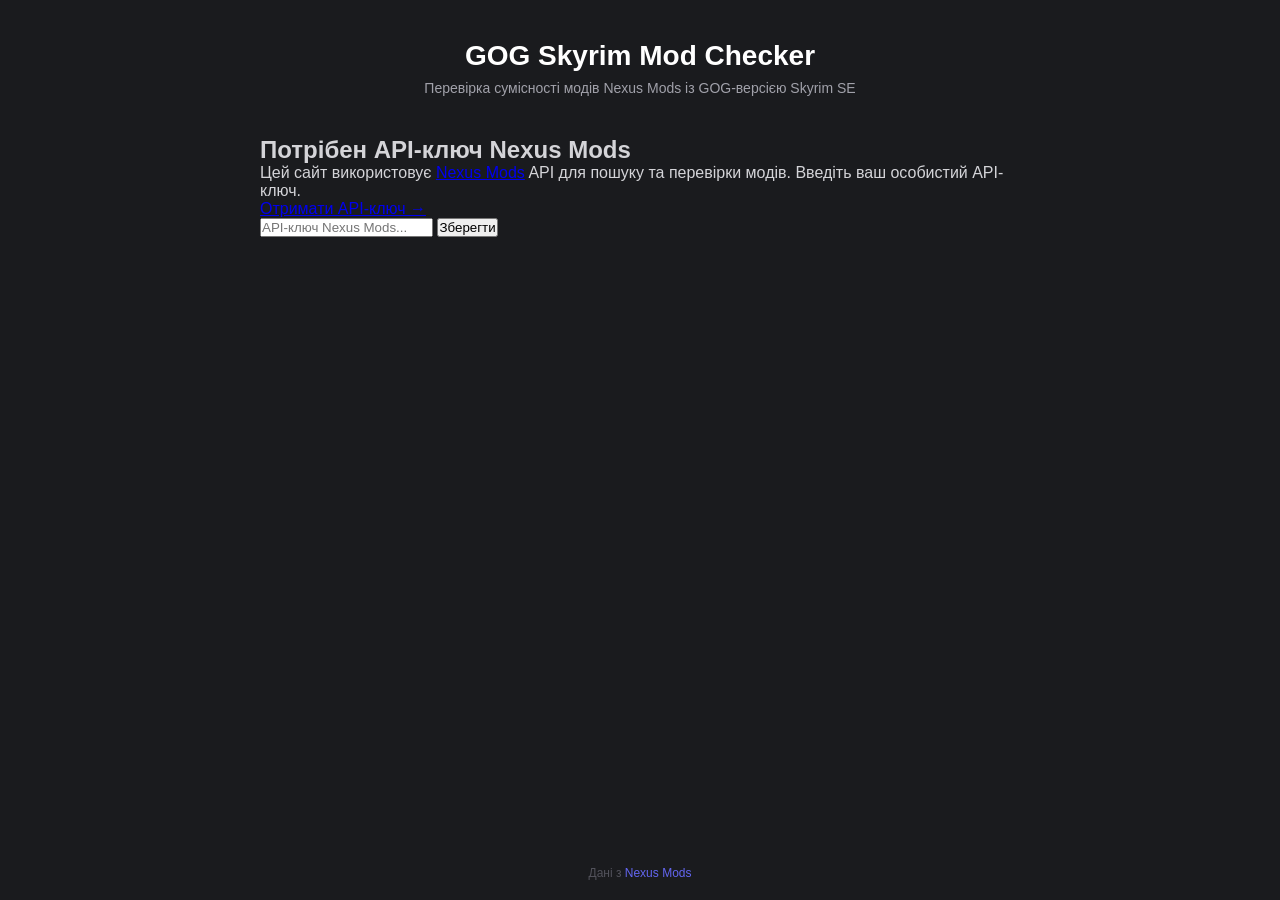
==== index.html @ 1665f6bc "Update index.html" ====
<!DOCTYPE html>
<html lang="uk">
<head>
  <meta charset="UTF-8">
  <meta name="viewport" content="width=device-width, initial-scale=1.0">
  <title>GOG Skyrim Mod Checker</title>
  <link rel="stylesheet" href="style.css">
</head>
<body>
  <div class="container">
    <header>
      <h1>GOG Skyrim Mod Checker</h1>
      <p>Перевірка сумісності модів Nexus Mods із GOG-версією Skyrim SE</p>
    </header>

    <div id="keyView">
      <div class="key-box">
        <h2>Потрібен API-ключ Nexus Mods</h2>
        <p>
          Цей сайт використовує
          <a href="https://www.nexusmods.com/skyrimspecialedition" target="_blank">Nexus Mods</a>
          API для пошуку та перевірки модів. Введіть ваш особистий API-ключ.
        </p>
        <a class="key-link" href="https://www.nexusmods.com/users/myaccount?tab=api" target="_blank">
          Отримати API-ключ →</a>
        <div class="key-input-row">
          <input type="text" id="keyInput" placeholder="API-ключ Nexus Mods...">
          <button id="keyBtn">Зберегти</button>
        </div>
        <div id="keyError" class="hidden"></div>
      </div>
    </div>

    <div id="appView" class="hidden">
      <div class="key-info">
        Ключ збережено ·
        <button id="changeKeyBtn">Змінити ключ</button>
      </div>
      <div class="search-box">
        <input type="text" id="searchInput" placeholder="Назва мода або Nexus ID..." autofocus>
        <button id="searchBtn">Перевірити</button>
      </div>
      <div id="results"></div>
      <div id="error" class="hidden"></div>
    </div>
  </div>

  <footer>
    <p>Дані з <a href="https://www.nexusmods.com/skyrimspecialedition" target="_blank">Nexus Mods</a></p>
  </footer>

  <script src="script.js"></script>
</body>
</html>
---- style.css ----
* {
  margin: 0;
  padding: 0;
  box-sizing: border-box;
}

body {
  font-family: -apple-system, BlinkMacSystemFont, 'Segoe UI', Roboto, Oxygen, sans-serif;
  background: #1a1b1e;
  color: #d4d4d8;
  min-height: 100vh;
  display: flex;
  flex-direction: column;
}

.container {
  max-width: 800px;
  margin: 0 auto;
  padding: 40px 20px;
  flex: 1;
}

header {
  text-align: center;
  margin-bottom: 40px;
}

header h1 {
  font-size: 28px;
  font-weight: 700;
  color: #ffffff;
  margin-bottom: 8px;
}

header p {
  color: #a1a1aa;
  font-size: 14px;
}

.search-box {
  display: flex;
  gap: 10px;
  margin-bottom: 32px;
}

.search-box input {
  flex: 1;
  padding: 12px 16px;
  border: 1px solid #3f3f46;
  border-radius: 8px;
  background: #27272a;
  color: #e4e4e7;
  font-size: 16px;
  outline: none;
  transition: border-color 0.2s;
}

.search-box input:focus {
  border-color: #6366f1;
}

.search-box input::placeholder {
  color: #71717a;
}

.search-box button {
  padding: 12px 24px;
  border: none;
  border-radius: 8px;
  background: #6366f1;
  color: #ffffff;
  font-size: 16px;
  font-weight: 600;
  cursor: pointer;
  transition: background 0.2s;
  white-space: nowrap;
}

.search-box button:hover {
  background: #4f46e5;
}

.search-box button:disabled {
  background: #52525b;
  cursor: not-allowed;
}

.mod-card {
  background: #27272a;
  border: 1px solid #3f3f46;
  border-radius: 10px;
  padding: 16px 20px;
  margin-bottom: 12px;
  display: flex;
  align-items: flex-start;
  gap: 16px;
  transition: border-color 0.2s;
}

.mod-card:hover {
  border-color: #52525b;
}

.badge {
  flex-shrink: 0;
  width: 48px;
  height: 48px;
  border-radius: 8px;
  display: flex;
  align-items: center;
  justify-content: center;
  font-size: 20px;
  font-weight: 700;
  color: #fff;
}

.mod-info {
  flex: 1;
  min-width: 0;
}

.mod-name {
  font-size: 16px;
  font-weight: 600;
  color: #ffffff;
  margin-bottom: 4px;
}

.mod-name a {
  color: inherit;
  text-decoration: none;
}

.mod-name a:hover {
  color: #6366f1;
}

.mod-meta {
  font-size: 13px;
  color: #a1a1aa;
  margin-bottom: 6px;
}

.mod-summary {
  font-size: 13px;
  color: #71717a;
  line-height: 1.4;
  display: -webkit-box;
  -webkit-line-clamp: 2;
  -webkit-box-orient: vertical;
  overflow: hidden;
}

.compat-reason {
  font-size: 12px;
  margin-top: 6px;
  padding: 4px 8px;
  border-radius: 4px;
  display: inline-block;
}

.compat-reason.yes {
  background: rgba(40, 167, 69, 0.15);
  color: #4ade80;
}

.compat-reason.maybe {
  background: rgba(255, 193, 7, 0.15);
  color: #facc15;
}

.compat-reason.no {
  background: rgba(220, 53, 69, 0.15);
  color: #f87171;
}

.compat-reason.unknown {
  background: rgba(108, 117, 125, 0.15);
  color: #9ca3af;
}

.spinner {
  text-align: center;
  padding: 40px;
  color: #a1a1aa;
}

.spinner::after {
  content: '';
  display: inline-block;
  width: 24px;
  height: 24px;
  border: 3px solid #3f3f46;
  border-top-color: #6366f1;
  border-radius: 50%;
  animation: spin 0.8s linear infinite;
}

@keyframes spin {
  to { transform: rotate(360deg); }
}

.hidden {
  display: none !important;
}

#error {
  background: rgba(220, 53, 69, 0.1);
  border: 1px solid rgba(220, 53, 69, 0.3);
  border-radius: 8px;
  padding: 12px 16px;
  color: #f87171;
  margin-top: 12px;
}

.empty-state {
  text-align: center;
  padding: 60px 20px;
  color: #71717a;
}

.empty-state h2 {
  font-size: 20px;
  margin-bottom: 8px;
  color: #a1a1aa;
}

footer {
  text-align: center;
  padding: 20px;
  color: #52525b;
  font-size: 12px;
}

footer a {
  color: #6366f1;
  text-decoration: none;
}
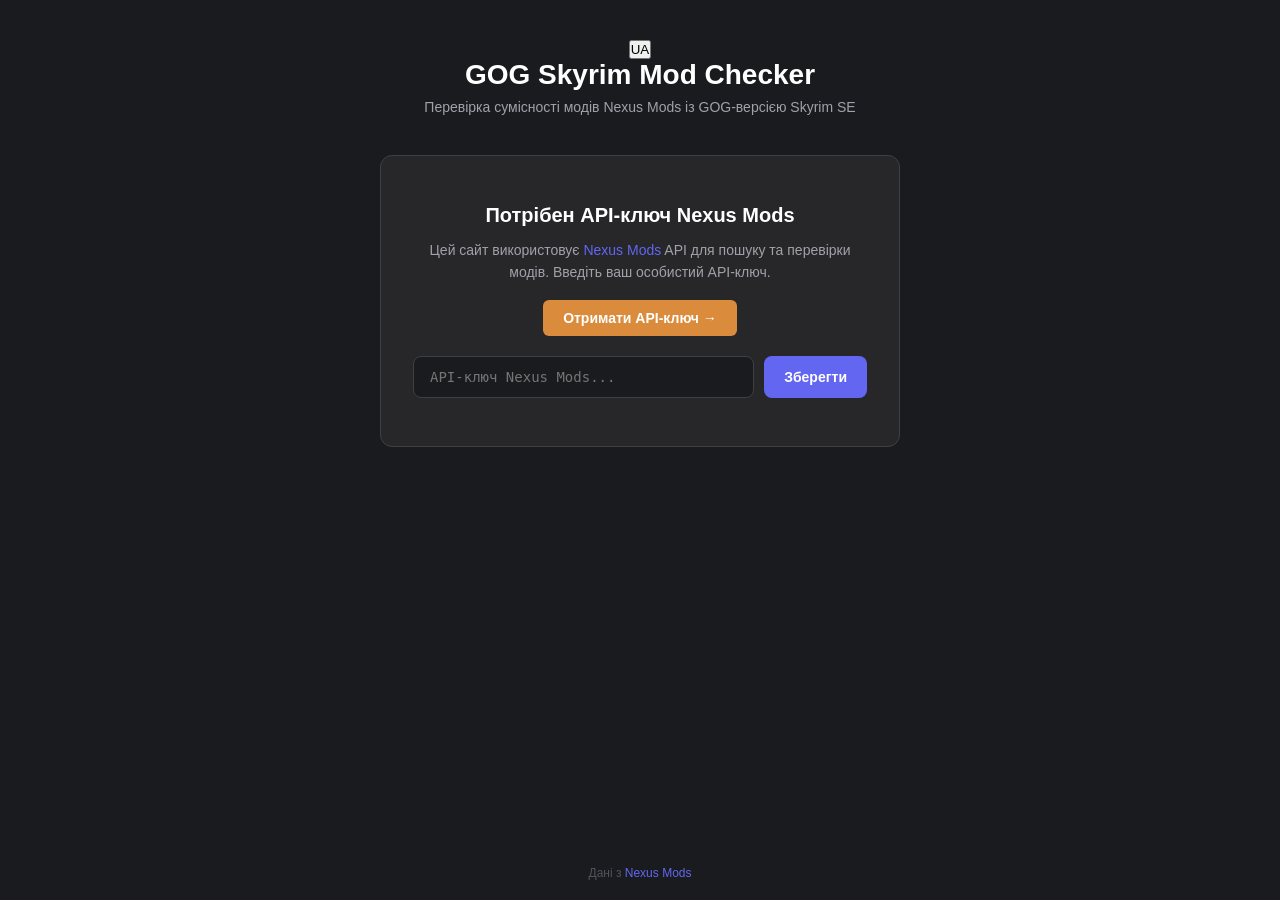
==== commit d47ad9b2: "Update index.html" ====
--- a/index.html
+++ b/index.html
@@ -4,13 +4,23 @@
   <meta charset="UTF-8">
   <meta name="viewport" content="width=device-width, initial-scale=1.0">
   <title>GOG Skyrim Mod Checker</title>
+  <link rel="preconnect" href="https://fonts.googleapis.com">
+  <link rel="preconnect" href="https://fonts.gstatic.com" crossorigin>
+  <link href="https://fonts.googleapis.com/css2?family=Cinzel+Decorative:wght@400;700&family=Cinzel:wght@400;600;700&display=swap" rel="stylesheet">
   <link rel="stylesheet" href="style.css">
 </head>
 <body>
   <div class="container">
     <header>
-      <h1>GOG Skyrim Mod Checker</h1>
-      <p>Перевірка сумісності модів Nexus Mods із GOG-версією Skyrim SE</p>
+      <div class="lang-switch">
+        <button id="langBtn" title="Switch language">UA</button>
+      </div>
+      <div class="logo-area">
+        <div class="divider-ornate left"></div>
+        <h1>GOG Skyrim Mod Checker</h1>
+        <div class="divider-ornate right"></div>
+      </div>
+      <p class="subtitle">Перевірка сумісності модів Nexus Mods із GOG-версією Skyrim SE</p>
     </header>
 
     <div id="keyView">
@@ -46,6 +56,7 @@
   </div>
 
   <footer>
+    <div class="footer-divider"></div>
     <p>Дані з <a href="https://www.nexusmods.com/skyrimspecialedition" target="_blank">Nexus Mods</a></p>
   </footer>
 
--- a/style.css
+++ b/style.css
@@ -35,6 +35,118 @@
 header p {
   color: #a1a1aa;
   font-size: 14px;
+}
+
+.key-box {
+  text-align: center;
+  padding: 48px 32px;
+  background: #27272a;
+  border: 1px solid #3f3f46;
+  border-radius: 12px;
+  max-width: 520px;
+  margin: 0 auto;
+}
+
+.key-box h2 {
+  font-size: 20px;
+  color: #ffffff;
+  margin-bottom: 12px;
+}
+
+.key-box p {
+  font-size: 14px;
+  color: #a1a1aa;
+  line-height: 1.6;
+  margin-bottom: 16px;
+}
+
+.key-box a {
+  color: #6366f1;
+  text-decoration: none;
+}
+
+.key-link {
+  display: inline-block;
+  margin-bottom: 20px;
+  padding: 10px 20px;
+  border-radius: 6px;
+  background: #da8c3c;
+  color: #ffffff !important;
+  font-size: 14px;
+  font-weight: 600;
+  text-decoration: none;
+  transition: background 0.2s;
+}
+
+.key-link:hover {
+  background: #c47a2e;
+}
+
+.key-input-row {
+  display: flex;
+  gap: 10px;
+}
+
+.key-input-row input {
+  flex: 1;
+  padding: 12px 16px;
+  border: 1px solid #3f3f46;
+  border-radius: 8px;
+  background: #1a1b1e;
+  color: #e4e4e7;
+  font-size: 14px;
+  font-family: monospace;
+  outline: none;
+}
+
+.key-input-row input:focus {
+  border-color: #6366f1;
+}
+
+.key-input-row button {
+  padding: 12px 20px;
+  border: none;
+  border-radius: 8px;
+  background: #6366f1;
+  color: #ffffff;
+  font-size: 14px;
+  font-weight: 600;
+  cursor: pointer;
+  white-space: nowrap;
+}
+
+.key-input-row button:hover {
+  background: #4f46e5;
+}
+
+#keyError {
+  margin-top: 12px;
+  padding: 10px 14px;
+  border-radius: 6px;
+  background: rgba(220, 53, 69, 0.1);
+  border: 1px solid rgba(220, 53, 69, 0.3);
+  color: #f87171;
+  font-size: 13px;
+}
+
+.key-info {
+  text-align: center;
+  font-size: 13px;
+  color: #71717a;
+  margin-bottom: 24px;
+}
+
+.key-info button {
+  background: none;
+  border: none;
+  color: #6366f1;
+  cursor: pointer;
+  font-size: 13px;
+  text-decoration: underline;
+}
+
+.key-info button:hover {
+  color: #818cf8;
 }
 
 .search-box {
@@ -177,6 +289,36 @@
 .compat-reason.unknown {
   background: rgba(108, 117, 125, 0.15);
   color: #9ca3af;
+}
+
+.mod-tags {
+  display: flex;
+  flex-wrap: wrap;
+  gap: 4px;
+  margin-top: 8px;
+}
+
+.tag {
+  font-size: 11px;
+  padding: 2px 8px;
+  border-radius: 4px;
+  background: #3f3f46;
+  color: #a1a1aa;
+  white-space: nowrap;
+}
+
+.mod-notes {
+  margin-top: 6px;
+}
+
+.note {
+  font-size: 12px;
+  color: #a1a1aa;
+  line-height: 1.5;
+}
+
+.note:first-letter {
+  text-transform: uppercase;
 }
 
 .spinner {
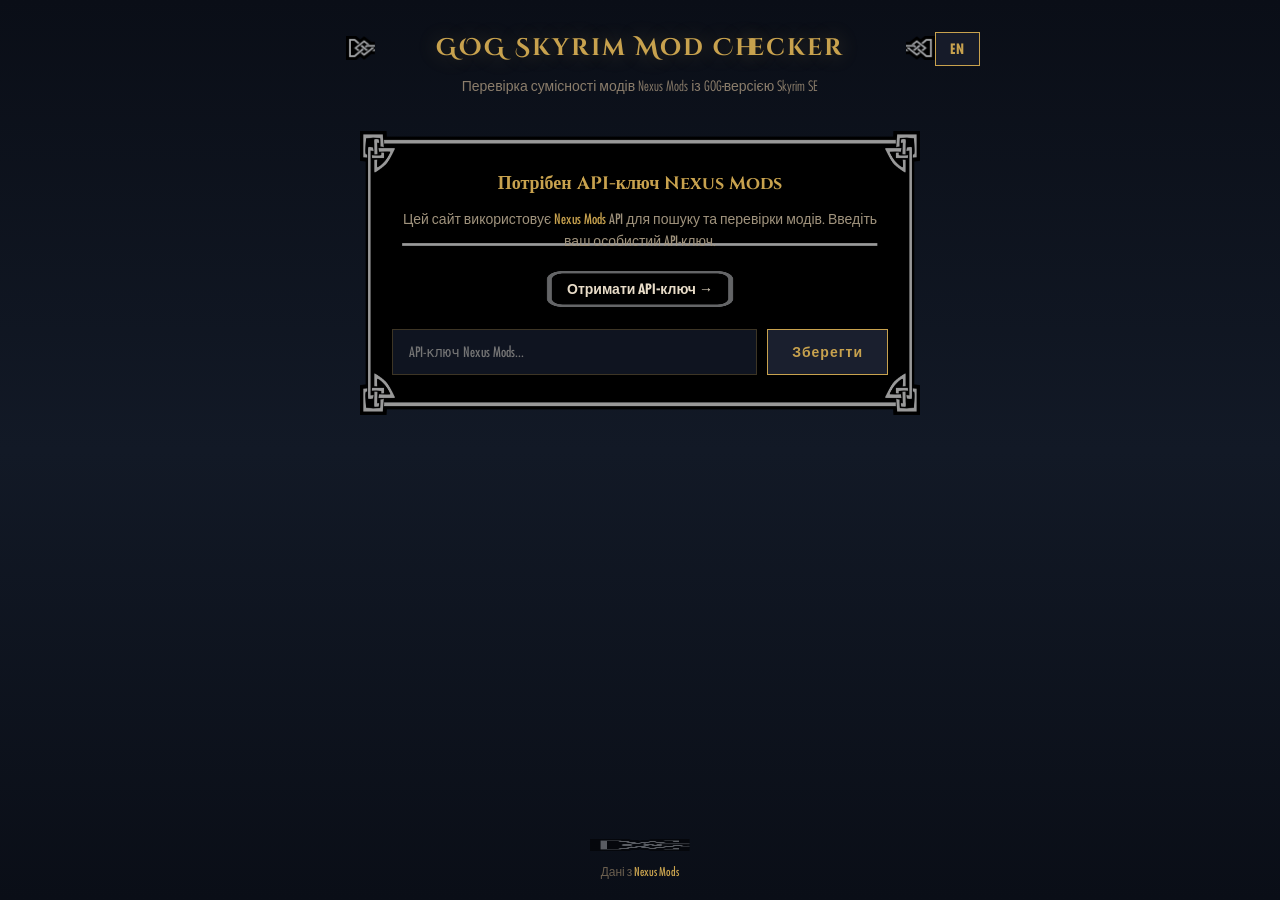
==== commit 561fb13b: "Update index.html" ====
--- a/index.html
+++ b/index.html
@@ -6,7 +6,7 @@
   <title>GOG Skyrim Mod Checker</title>
   <link rel="preconnect" href="https://fonts.googleapis.com">
   <link rel="preconnect" href="https://fonts.gstatic.com" crossorigin>
-  <link href="https://fonts.googleapis.com/css2?family=Cinzel+Decorative:wght@400;700&family=Cinzel:wght@400;600;700&display=swap" rel="stylesheet">
+  <link href="https://fonts.googleapis.com/css2?family=Cinzel+Decorative:wght@400;700&family=Cinzel:wght@400;600;700&family=Inter:wght@300;400;600;700&display=swap" rel="stylesheet">
   <link rel="stylesheet" href="style.css">
 </head>
 <body>
@@ -17,21 +17,21 @@
       </div>
       <div class="logo-area">
         <div class="divider-ornate left"></div>
-        <h1>GOG Skyrim Mod Checker</h1>
+        <h1 id="mainTitle">GOG Skyrim Mod Checker</h1>
         <div class="divider-ornate right"></div>
       </div>
-      <p class="subtitle">Перевірка сумісності модів Nexus Mods із GOG-версією Skyrim SE</p>
+      <p class="subtitle" id="mainSubtitle">Перевірка сумісності модів Nexus Mods із GOG-версією Skyrim SE</p>
     </header>
 
     <div id="keyView">
       <div class="key-box">
-        <h2>Потрібен API-ключ Nexus Mods</h2>
-        <p>
+        <h2 id="keyTitle">Потрібен API-ключ Nexus Mods</h2>
+        <p id="keyDesc">
           Цей сайт використовує
           <a href="https://www.nexusmods.com/skyrimspecialedition" target="_blank">Nexus Mods</a>
           API для пошуку та перевірки модів. Введіть ваш особистий API-ключ.
         </p>
-        <a class="key-link" href="https://www.nexusmods.com/users/myaccount?tab=api" target="_blank">
+        <a id="keyLink" class="key-link" href="https://www.nexusmods.com/users/myaccount?tab=api" target="_blank">
           Отримати API-ключ →</a>
         <div class="key-input-row">
           <input type="text" id="keyInput" placeholder="API-ключ Nexus Mods...">
@@ -57,7 +57,7 @@
 
   <footer>
     <div class="footer-divider"></div>
-    <p>Дані з <a href="https://www.nexusmods.com/skyrimspecialedition" target="_blank">Nexus Mods</a></p>
+    <p id="footerText">Дані з <a href="https://www.nexusmods.com/skyrimspecialedition" target="_blank">Nexus Mods</a></p>
   </footer>
 
   <script src="script.js"></script>
--- a/style.css
+++ b/style.css
@@ -1,3 +1,24 @@
+@font-face {
+  font-family: 'Futura Condensed';
+  src: url('assets/fonts/futura-condensed-light.ttf') format('truetype');
+  font-weight: 300;
+  font-style: normal;
+}
+
+@font-face {
+  font-family: 'Futura Condensed';
+  src: url('assets/fonts/futura-condensed-medium.ttf') format('truetype');
+  font-weight: 400;
+  font-style: normal;
+}
+
+@font-face {
+  font-family: 'Futura Condensed';
+  src: url('assets/fonts/futura-condensed-bold.ttf') format('truetype');
+  font-weight: 700;
+  font-style: normal;
+}
+
 * {
   margin: 0;
   padding: 0;
@@ -5,81 +26,141 @@
 }
 
 body {
-  font-family: -apple-system, BlinkMacSystemFont, 'Segoe UI', Roboto, Oxygen, sans-serif;
-  background: #1a1b1e;
-  color: #d4d4d8;
+  font-family: 'Futura Condensed', 'Segoe UI', sans-serif;
+  background: linear-gradient(180deg, #0a0e17 0%, #121926 50%, #0a0e17 100%);
+  background-attachment: fixed;
+  color: #e8dcc8;
   min-height: 100vh;
   display: flex;
   flex-direction: column;
 }
 
 .container {
-  max-width: 800px;
+  max-width: 860px;
   margin: 0 auto;
-  padding: 40px 20px;
+  padding: 32px 20px;
   flex: 1;
 }
 
+/* Header */
 header {
   text-align: center;
-  margin-bottom: 40px;
+  margin-bottom: 36px;
+  position: relative;
+}
+
+.lang-switch {
+  position: absolute;
+  top: 0;
+  right: 0;
+  z-index: 10;
+}
+
+.lang-switch button {
+  background: rgba(26, 31, 46, 0.8);
+  border: 1px solid #c8a24e;
+  color: #c8a24e;
+  font-family: 'Futura Condensed', sans-serif;
+  font-size: 14px;
+  font-weight: 700;
+  padding: 6px 14px;
+  cursor: pointer;
+  transition: all 0.2s;
+  letter-spacing: 1px;
+}
+
+.lang-switch button:hover {
+  background: #c8a24e;
+  color: #0a0e17;
+}
+
+.logo-area {
+  display: flex;
+  align-items: center;
+  justify-content: center;
+  gap: 16px;
+  margin-bottom: 12px;
+}
+
+.divider-ornate {
+  width: 120px;
+  height: 24px;
+  background-size: contain;
+  background-repeat: no-repeat;
+  background-position: center;
+}
+
+.divider-ornate.left {
+  background-image: url('assets/bars/divider-ornate-l.png');
+}
+
+.divider-ornate.right {
+  background-image: url('assets/bars/divider-ornate-r.png');
 }
 
 header h1 {
-  font-size: 28px;
-  font-weight: 700;
-  color: #ffffff;
-  margin-bottom: 8px;
-}
-
-header p {
-  color: #a1a1aa;
+  font-family: 'Cinzel Decorative', 'Cinzel', serif;
+  font-size: 24px;
+  font-weight: 700;
+  color: #c8a24e;
+  text-shadow: 0 0 20px rgba(200, 162, 78, 0.3);
+  letter-spacing: 2px;
+}
+
+.subtitle {
+  color: #8b7d6b;
   font-size: 14px;
-}
-
+  font-weight: 300;
+}
+
+/* Key Form */
 .key-box {
   text-align: center;
-  padding: 48px 32px;
-  background: #27272a;
-  border: 1px solid #3f3f46;
-  border-radius: 12px;
-  max-width: 520px;
+  padding: 40px 32px;
+  background: url('assets/boxes/info-card-wide.png') no-repeat center;
+  background-size: 100% 100%;
+  border: none;
+  max-width: 560px;
   margin: 0 auto;
 }
 
 .key-box h2 {
-  font-size: 20px;
-  color: #ffffff;
+  font-family: 'Cinzel', serif;
+  font-size: 18px;
+  color: #c8a24e;
   margin-bottom: 12px;
 }
 
 .key-box p {
   font-size: 14px;
-  color: #a1a1aa;
+  color: #a0937d;
   line-height: 1.6;
   margin-bottom: 16px;
 }
 
 .key-box a {
-  color: #6366f1;
+  color: #c8a24e;
   text-decoration: none;
 }
 
 .key-link {
   display: inline-block;
   margin-bottom: 20px;
-  padding: 10px 20px;
-  border-radius: 6px;
-  background: #da8c3c;
-  color: #ffffff !important;
+  padding: 10px 24px;
+  background: url('assets/buttons/btn-wide.png') no-repeat center;
+  background-size: 100% 100%;
+  border: none;
+  color: #e8dcc8 !important;
+  font-family: 'Futura Condensed', sans-serif;
   font-size: 14px;
-  font-weight: 600;
+  font-weight: 700;
   text-decoration: none;
-  transition: background 0.2s;
+  transition: all 0.2s;
+  text-shadow: 0 1px 2px rgba(0,0,0,0.5);
 }
 
 .key-link:hover {
-  background: #c47a2e;
+  filter: brightness(1.2);
 }
 
 .key-input-row {
@@ -90,172 +171,209 @@
 .key-input-row input {
   flex: 1;
   padding: 12px 16px;
-  border: 1px solid #3f3f46;
-  border-radius: 8px;
-  background: #1a1b1e;
-  color: #e4e4e7;
+  border: 1px solid #3d3525;
+  background: #0f1420;
+  color: #e8dcc8;
+  font-family: 'Futura Condensed', monospace;
   font-size: 14px;
-  font-family: monospace;
   outline: none;
+  transition: border-color 0.2s;
 }
 
 .key-input-row input:focus {
-  border-color: #6366f1;
+  border-color: #c8a24e;
 }
 
 .key-input-row button {
-  padding: 12px 20px;
-  border: none;
-  border-radius: 8px;
-  background: #6366f1;
-  color: #ffffff;
+  padding: 12px 24px;
+  border: 1px solid #c8a24e;
+  background: #1a1f2e;
+  color: #c8a24e;
+  font-family: 'Futura Condensed', sans-serif;
   font-size: 14px;
-  font-weight: 600;
+  font-weight: 700;
   cursor: pointer;
+  transition: all 0.2s;
   white-space: nowrap;
+  letter-spacing: 1px;
 }
 
 .key-input-row button:hover {
-  background: #4f46e5;
+  background: #c8a24e;
+  color: #0a0e17;
 }
 
 #keyError {
   margin-top: 12px;
   padding: 10px 14px;
-  border-radius: 6px;
   background: rgba(220, 53, 69, 0.1);
   border: 1px solid rgba(220, 53, 69, 0.3);
-  color: #f87171;
+  color: #e74c3c;
   font-size: 13px;
 }
 
+/* App View */
 .key-info {
   text-align: center;
   font-size: 13px;
-  color: #71717a;
-  margin-bottom: 24px;
+  color: #8b7d6b;
+  margin-bottom: 20px;
 }
 
 .key-info button {
   background: none;
   border: none;
-  color: #6366f1;
+  color: #c8a24e;
   cursor: pointer;
   font-size: 13px;
   text-decoration: underline;
+  font-family: 'Futura Condensed', sans-serif;
 }
 
 .key-info button:hover {
-  color: #818cf8;
+  color: #daa520;
 }
 
 .search-box {
   display: flex;
   gap: 10px;
-  margin-bottom: 32px;
+  margin-bottom: 28px;
 }
 
 .search-box input {
   flex: 1;
   padding: 12px 16px;
-  border: 1px solid #3f3f46;
-  border-radius: 8px;
-  background: #27272a;
-  color: #e4e4e7;
+  border: 1px solid #3d3525;
+  background: #0f1420;
+  color: #e8dcc8;
+  font-family: 'Futura Condensed', sans-serif;
   font-size: 16px;
   outline: none;
   transition: border-color 0.2s;
 }
 
 .search-box input:focus {
-  border-color: #6366f1;
+  border-color: #c8a24e;
 }
 
 .search-box input::placeholder {
-  color: #71717a;
+  color: #6b5f4f;
 }
 
 .search-box button {
-  padding: 12px 24px;
+  padding: 12px 28px;
+  border: 1px solid #c8a24e;
+  background: #1a1f2e;
+  color: #c8a24e;
+  font-family: 'Futura Condensed', sans-serif;
+  font-size: 16px;
+  font-weight: 700;
+  cursor: pointer;
+  transition: all 0.2s;
+  white-space: nowrap;
+  letter-spacing: 1px;
+}
+
+.search-box button:hover {
+  background: #c8a24e;
+  color: #0a0e17;
+}
+
+.search-box button:disabled {
+  background: #2a2318;
+  border-color: #3d3525;
+  color: #6b5f4f;
+  cursor: not-allowed;
+}
+
+/* Mod Cards */
+.mod-card {
+  background: url('assets/boxes/card-large.png') no-repeat center;
+  background-size: 100% 100%;
   border: none;
-  border-radius: 8px;
-  background: #6366f1;
-  color: #ffffff;
-  font-size: 16px;
-  font-weight: 600;
-  cursor: pointer;
-  transition: background 0.2s;
-  white-space: nowrap;
-}
-
-.search-box button:hover {
-  background: #4f46e5;
-}
-
-.search-box button:disabled {
-  background: #52525b;
-  cursor: not-allowed;
-}
-
-.mod-card {
-  background: #27272a;
-  border: 1px solid #3f3f46;
-  border-radius: 10px;
   padding: 16px 20px;
   margin-bottom: 12px;
   display: flex;
-  align-items: flex-start;
   gap: 16px;
-  transition: border-color 0.2s;
+  transition: all 0.2s;
 }
 
 .mod-card:hover {
-  border-color: #52525b;
-}
-
-.badge {
+  filter: brightness(1.1);
+}
+
+.mod-card.card-yes {
+  border-left: 3px solid #2ecc71;
+}
+
+.mod-card.card-maybe {
+  border-left: 3px solid #f39c12;
+}
+
+.mod-card.card-no {
+  border-left: 3px solid #e74c3c;
+}
+
+.mod-card.card-unknown {
+  border-left: 3px solid #7f8c8d;
+}
+
+.card-left {
   flex-shrink: 0;
+}
+
+.mod-thumb {
   width: 48px;
   height: 48px;
-  border-radius: 8px;
+  border-radius: 4px;
+  border: 1px solid #c8a24e;
+  object-fit: cover;
+}
+
+.mod-thumb-fallback {
+  width: 48px;
+  height: 48px;
+  border-radius: 4px;
+  border: 1px solid #c8a24e;
+  background: #1a1f2e;
   display: flex;
   align-items: center;
   justify-content: center;
   font-size: 20px;
-  font-weight: 700;
-  color: #fff;
-}
-
-.mod-info {
+  color: #c8a24e;
+}
+
+.card-right {
   flex: 1;
   min-width: 0;
 }
 
 .mod-name {
   font-size: 16px;
-  font-weight: 600;
-  color: #ffffff;
+  font-weight: 700;
+  color: #e8dcc8;
   margin-bottom: 4px;
 }
 
 .mod-name a {
   color: inherit;
   text-decoration: none;
+  transition: color 0.2s;
 }
 
 .mod-name a:hover {
-  color: #6366f1;
+  color: #c8a24e;
 }
 
 .mod-meta {
   font-size: 13px;
-  color: #a1a1aa;
+  color: #8b7d6b;
   margin-bottom: 6px;
 }
 
 .mod-summary {
   font-size: 13px;
-  color: #71717a;
+  color: #6b5f4f;
   line-height: 1.4;
   display: -webkit-box;
   -webkit-line-clamp: 2;
@@ -266,29 +384,30 @@
 .compat-reason {
   font-size: 12px;
   margin-top: 6px;
-  padding: 4px 8px;
-  border-radius: 4px;
+  padding: 4px 10px;
   display: inline-block;
+  font-weight: 700;
+  letter-spacing: 0.5px;
 }
 
 .compat-reason.yes {
-  background: rgba(40, 167, 69, 0.15);
-  color: #4ade80;
+  background: rgba(46, 204, 113, 0.15);
+  color: #2ecc71;
 }
 
 .compat-reason.maybe {
-  background: rgba(255, 193, 7, 0.15);
-  color: #facc15;
+  background: rgba(243, 156, 18, 0.15);
+  color: #f39c12;
 }
 
 .compat-reason.no {
-  background: rgba(220, 53, 69, 0.15);
-  color: #f87171;
+  background: rgba(231, 76, 60, 0.15);
+  color: #e74c3c;
 }
 
 .compat-reason.unknown {
-  background: rgba(108, 117, 125, 0.15);
-  color: #9ca3af;
+  background: rgba(127, 140, 141, 0.15);
+  color: #95a5a6;
 }
 
 .mod-tags {
@@ -301,9 +420,9 @@
 .tag {
   font-size: 11px;
   padding: 2px 8px;
-  border-radius: 4px;
-  background: #3f3f46;
-  color: #a1a1aa;
+  background: #2a2318;
+  border: 1px solid #3d3525;
+  color: #a0937d;
   white-space: nowrap;
 }
 
@@ -313,7 +432,7 @@
 
 .note {
   font-size: 12px;
-  color: #a1a1aa;
+  color: #8b7d6b;
   line-height: 1.5;
 }
 
@@ -321,60 +440,92 @@
   text-transform: uppercase;
 }
 
+/* Spinner */
 .spinner {
   text-align: center;
   padding: 40px;
-  color: #a1a1aa;
+  color: #8b7d6b;
 }
 
 .spinner::after {
   content: '';
   display: inline-block;
-  width: 24px;
-  height: 24px;
-  border: 3px solid #3f3f46;
-  border-top-color: #6366f1;
-  border-radius: 50%;
-  animation: spin 0.8s linear infinite;
-}
-
-@keyframes spin {
-  to { transform: rotate(360deg); }
-}
-
-.hidden {
-  display: none !important;
-}
-
-#error {
-  background: rgba(220, 53, 69, 0.1);
-  border: 1px solid rgba(220, 53, 69, 0.3);
-  border-radius: 8px;
-  padding: 12px 16px;
-  color: #f87171;
-  margin-top: 12px;
-}
-
+  width: 32px;
+  height: 32px;
+  background: url('assets/loading/loading.gif') no-repeat center;
+  background-size: contain;
+}
+
+/* Empty State */
 .empty-state {
   text-align: center;
   padding: 60px 20px;
-  color: #71717a;
+  color: #6b5f4f;
 }
 
 .empty-state h2 {
+  font-family: 'Cinzel', serif;
   font-size: 20px;
   margin-bottom: 8px;
-  color: #a1a1aa;
-}
-
+  color: #8b7d6b;
+}
+
+/* Error */
+.hidden {
+  display: none !important;
+}
+
+#error {
+  background: rgba(231, 76, 60, 0.1);
+  border: 1px solid rgba(231, 76, 60, 0.3);
+  padding: 12px 16px;
+  color: #e74c3c;
+  margin-top: 12px;
+}
+
+/* Footer */
 footer {
   text-align: center;
   padding: 20px;
-  color: #52525b;
+  color: #6b5f4f;
   font-size: 12px;
 }
 
+.footer-divider {
+  width: 200px;
+  height: 12px;
+  margin: 0 auto 12px;
+  background: url('assets/bars/divider-ornate-l.png') no-repeat center,
+              url('assets/bars/divider-ornate-r.png') no-repeat center;
+  background-size: 50% 100%;
+  opacity: 0.5;
+}
+
 footer a {
-  color: #6366f1;
+  color: #c8a24e;
   text-decoration: none;
 }
+
+footer a:hover {
+  color: #daa520;
+}
+
+/* Scrollbar */
+::-webkit-scrollbar {
+  width: 8px;
+}
+
+::-webkit-scrollbar-track {
+  background: #0a0e17;
+}
+
+::-webkit-scrollbar-thumb {
+  background: url('assets/bars/scroll-thumb.png') no-repeat center;
+  background-size: cover;
+  border-radius: 4px;
+  min-height: 40px;
+}
+
+::-webkit-scrollbar-thumb:hover {
+  background-color: #c8a24e;
+}
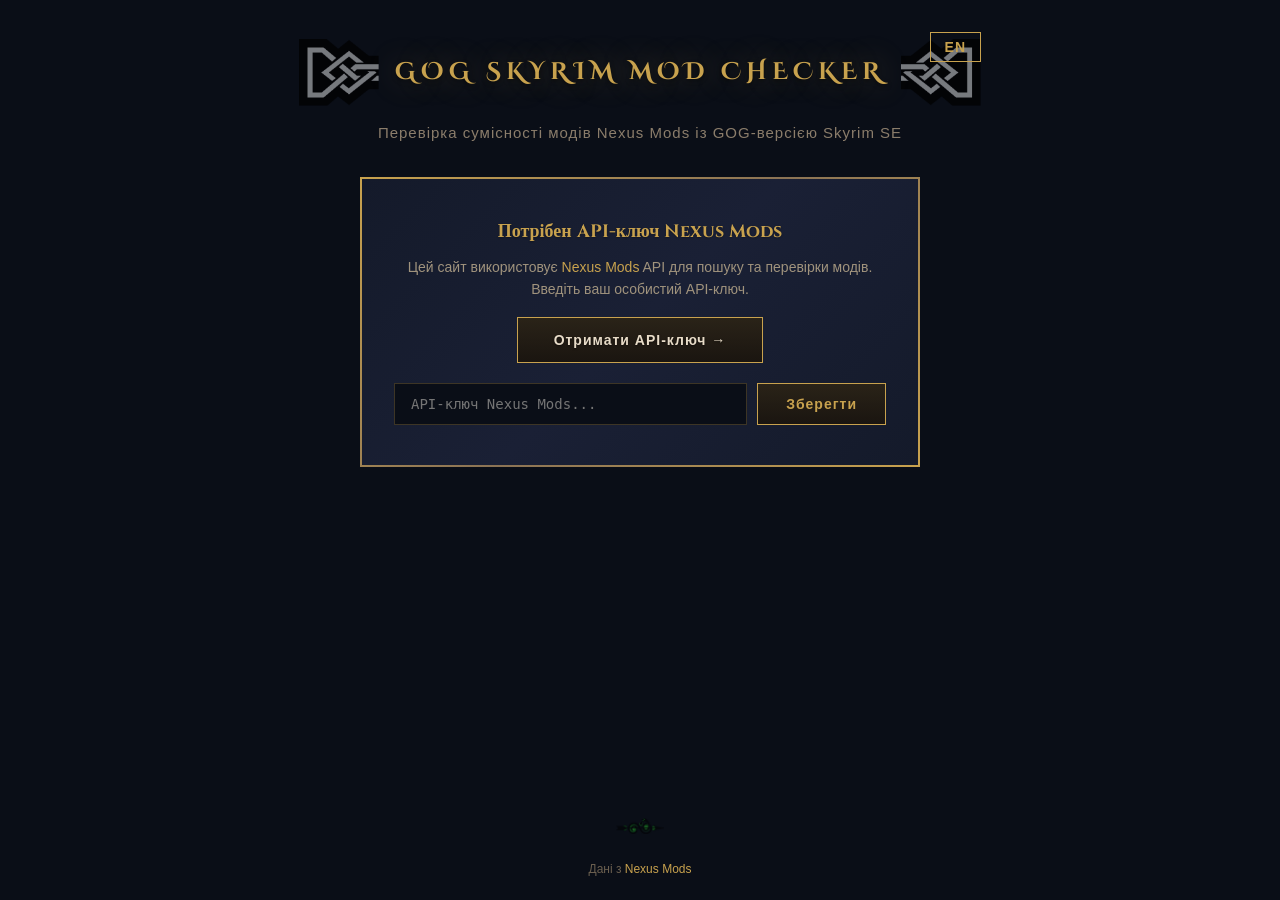
==== commit 6f586215: "Update index.html" ====
--- a/index.html
+++ b/index.html
@@ -6,7 +6,7 @@
   <title>GOG Skyrim Mod Checker</title>
   <link rel="preconnect" href="https://fonts.googleapis.com">
   <link rel="preconnect" href="https://fonts.gstatic.com" crossorigin>
-  <link href="https://fonts.googleapis.com/css2?family=Cinzel+Decorative:wght@400;700&family=Cinzel:wght@400;600;700&family=Inter:wght@300;400;600;700&display=swap" rel="stylesheet">
+  <link href="https://fonts.googleapis.com/css2?family=Alumni+Sans:wght@300;400;600;700&family=Cinzel+Decorative:wght@400;700&family=Cinzel:wght@400;600;700&display=swap" rel="stylesheet">
   <link rel="stylesheet" href="style.css">
 </head>
 <body>
@@ -43,7 +43,7 @@
 
     <div id="appView" class="hidden">
       <div class="key-info">
-        Ключ збережено ·
+        <span id="keySavedText">Ключ збережено ·</span>
         <button id="changeKeyBtn">Змінити ключ</button>
       </div>
       <div class="search-box">
--- a/style.css
+++ b/style.css
@@ -1,24 +1,3 @@
-@font-face {
-  font-family: 'Futura Condensed';
-  src: url('assets/fonts/futura-condensed-light.ttf') format('truetype');
-  font-weight: 300;
-  font-style: normal;
-}
-
-@font-face {
-  font-family: 'Futura Condensed';
-  src: url('assets/fonts/futura-condensed-medium.ttf') format('truetype');
-  font-weight: 400;
-  font-style: normal;
-}
-
-@font-face {
-  font-family: 'Futura Condensed';
-  src: url('assets/fonts/futura-condensed-bold.ttf') format('truetype');
-  font-weight: 700;
-  font-style: normal;
-}
-
 * {
   margin: 0;
   padding: 0;
@@ -26,9 +5,8 @@
 }
 
 body {
-  font-family: 'Futura Condensed', 'Segoe UI', sans-serif;
-  background: linear-gradient(180deg, #0a0e17 0%, #121926 50%, #0a0e17 100%);
-  background-attachment: fixed;
+  font-family: 'Inter', 'Segoe UI', sans-serif;
+  background: #0a0e17;
   color: #e8dcc8;
   min-height: 100vh;
   display: flex;
@@ -42,7 +20,6 @@
   flex: 1;
 }
 
-/* Header */
 header {
   text-align: center;
   margin-bottom: 36px;
@@ -57,10 +34,10 @@
 }
 
 .lang-switch button {
-  background: rgba(26, 31, 46, 0.8);
+  background: transparent;
   border: 1px solid #c8a24e;
   color: #c8a24e;
-  font-family: 'Futura Condensed', sans-serif;
+  font-family: 'Inter', sans-serif;
   font-size: 14px;
   font-weight: 700;
   padding: 6px 14px;
@@ -83,11 +60,12 @@
 }
 
 .divider-ornate {
-  width: 120px;
-  height: 24px;
+  width: 80px;
+  height: 80px;
   background-size: contain;
   background-repeat: no-repeat;
   background-position: center;
+  opacity: 0.7;
 }
 
 .divider-ornate.left {
@@ -103,23 +81,24 @@
   font-size: 24px;
   font-weight: 700;
   color: #c8a24e;
-  text-shadow: 0 0 20px rgba(200, 162, 78, 0.3);
-  letter-spacing: 2px;
+  text-shadow: 0 0 30px rgba(200, 162, 78, 0.4), 0 2px 4px rgba(0,0,0,0.5);
+  letter-spacing: 5px;
+  text-transform: uppercase;
 }
 
 .subtitle {
   color: #8b7d6b;
-  font-size: 14px;
+  font-size: 15px;
   font-weight: 300;
-}
-
-/* Key Form */
+  letter-spacing: 1px;
+}
+
 .key-box {
   text-align: center;
   padding: 40px 32px;
-  background: url('assets/boxes/info-card-wide.png') no-repeat center;
-  background-size: 100% 100%;
-  border: none;
+  background: linear-gradient(135deg, #141a2a 0%, #1a2035 50%, #141a2a 100%);
+  border: 2px solid #3d3525;
+  border-image: linear-gradient(135deg, #c8a24e, #8b7355, #c8a24e) 1;
   max-width: 560px;
   margin: 0 auto;
 }
@@ -129,6 +108,7 @@
   font-size: 18px;
   color: #c8a24e;
   margin-bottom: 12px;
+  text-shadow: 0 1px 2px rgba(0,0,0,0.3);
 }
 
 .key-box p {
@@ -146,21 +126,22 @@
 .key-link {
   display: inline-block;
   margin-bottom: 20px;
-  padding: 10px 24px;
-  background: url('assets/buttons/btn-wide.png') no-repeat center;
-  background-size: 100% 100%;
-  border: none;
+  padding: 14px 36px;
+  background: linear-gradient(180deg, #2a2318 0%, #1a1510 100%);
+  border: 1px solid #c8a24e;
   color: #e8dcc8 !important;
-  font-family: 'Futura Condensed', sans-serif;
+  font-family: 'Inter', sans-serif;
   font-size: 14px;
   font-weight: 700;
   text-decoration: none;
   transition: all 0.2s;
   text-shadow: 0 1px 2px rgba(0,0,0,0.5);
+  letter-spacing: 1px;
 }
 
 .key-link:hover {
-  filter: brightness(1.2);
+  background: linear-gradient(180deg, #c8a24e 0%, #a08030 100%);
+  color: #0a0e17 !important;
 }
 
 .key-input-row {
@@ -172,9 +153,9 @@
   flex: 1;
   padding: 12px 16px;
   border: 1px solid #3d3525;
-  background: #0f1420;
+  background: #0a0e17;
   color: #e8dcc8;
-  font-family: 'Futura Condensed', monospace;
+  font-family: 'Inter', monospace;
   font-size: 14px;
   outline: none;
   transition: border-color 0.2s;
@@ -182,14 +163,15 @@
 
 .key-input-row input:focus {
   border-color: #c8a24e;
+  box-shadow: 0 0 10px rgba(200, 162, 78, 0.2);
 }
 
 .key-input-row button {
-  padding: 12px 24px;
+  padding: 12px 28px;
   border: 1px solid #c8a24e;
-  background: #1a1f2e;
-  color: #c8a24e;
-  font-family: 'Futura Condensed', sans-serif;
+  background: linear-gradient(180deg, #2a2318 0%, #1a1510 100%);
+  color: #c8a24e;
+  font-family: 'Inter', sans-serif;
   font-size: 14px;
   font-weight: 700;
   cursor: pointer;
@@ -199,7 +181,7 @@
 }
 
 .key-input-row button:hover {
-  background: #c8a24e;
+  background: linear-gradient(180deg, #c8a24e 0%, #a08030 100%);
   color: #0a0e17;
 }
 
@@ -212,7 +194,7 @@
   font-size: 13px;
 }
 
-/* App View */
+
 .key-info {
   text-align: center;
   font-size: 13px;
@@ -227,7 +209,7 @@
   cursor: pointer;
   font-size: 13px;
   text-decoration: underline;
-  font-family: 'Futura Condensed', sans-serif;
+  font-family: 'Inter', sans-serif;
 }
 
 .key-info button:hover {
@@ -242,18 +224,19 @@
 
 .search-box input {
   flex: 1;
-  padding: 12px 16px;
+  padding: 14px 18px;
   border: 1px solid #3d3525;
-  background: #0f1420;
+  background: #0a0e17;
   color: #e8dcc8;
-  font-family: 'Futura Condensed', sans-serif;
+  font-family: 'Inter', sans-serif;
   font-size: 16px;
   outline: none;
-  transition: border-color 0.2s;
+  transition: border-color 0.2s, box-shadow 0.2s;
 }
 
 .search-box input:focus {
   border-color: #c8a24e;
+  box-shadow: 0 0 15px rgba(200, 162, 78, 0.2);
 }
 
 .search-box input::placeholder {
@@ -261,45 +244,60 @@
 }
 
 .search-box button {
-  padding: 12px 28px;
+  padding: 14px 36px;
   border: 1px solid #c8a24e;
-  background: #1a1f2e;
-  color: #c8a24e;
-  font-family: 'Futura Condensed', sans-serif;
+  background: linear-gradient(180deg, #2a2318 0%, #1a1510 100%);
+  color: #c8a24e;
+  font-family: 'Inter', sans-serif;
   font-size: 16px;
   font-weight: 700;
   cursor: pointer;
   transition: all 0.2s;
   white-space: nowrap;
-  letter-spacing: 1px;
+  letter-spacing: 2px;
+  text-transform: uppercase;
 }
 
 .search-box button:hover {
-  background: #c8a24e;
+  background: linear-gradient(180deg, #c8a24e 0%, #a08030 100%);
   color: #0a0e17;
 }
 
 .search-box button:disabled {
-  background: #2a2318;
+  background: #1a1510;
   border-color: #3d3525;
   color: #6b5f4f;
   cursor: not-allowed;
 }
 
-/* Mod Cards */
 .mod-card {
-  background: url('assets/boxes/card-large.png') no-repeat center;
-  background-size: 100% 100%;
-  border: none;
+  background: linear-gradient(135deg, #141a2a 0%, #1a2035 50%, #141a2a 100%);
+  border: 1px solid #3d3525;
   padding: 16px 20px;
   margin-bottom: 12px;
   display: flex;
   gap: 16px;
-  transition: all 0.2s;
+  transition: all 0.3s;
+  position: relative;
+  overflow: hidden;
+}
+
+.mod-card::before {
+  content: '';
+  position: absolute;
+  top: 0;
+  left: 0;
+  right: 0;
+  bottom: 0;
+  background: url('assets/boxes/card-empty.png') no-repeat center;
+  background-size: cover;
+  opacity: 0.15;
+  pointer-events: none;
 }
 
 .mod-card:hover {
-  filter: brightness(1.1);
+  border-color: #c8a24e;
+  box-shadow: 0 0 20px rgba(200, 162, 78, 0.15);
 }
 
 .mod-card.card-yes {
@@ -320,36 +318,40 @@
 
 .card-left {
   flex-shrink: 0;
+  position: relative;
+  z-index: 1;
 }
 
 .mod-thumb {
-  width: 48px;
-  height: 48px;
+  width: 56px;
+  height: 56px;
   border-radius: 4px;
-  border: 1px solid #c8a24e;
+  border: 2px solid #c8a24e;
   object-fit: cover;
 }
 
 .mod-thumb-fallback {
-  width: 48px;
-  height: 48px;
+  width: 56px;
+  height: 56px;
   border-radius: 4px;
-  border: 1px solid #c8a24e;
-  background: #1a1f2e;
+  border: 2px solid #c8a24e;
+  background: linear-gradient(135deg, #1a2035 0%, #0a0e17 100%);
   display: flex;
   align-items: center;
   justify-content: center;
-  font-size: 20px;
+  font-size: 22px;
   color: #c8a24e;
 }
 
 .card-right {
   flex: 1;
   min-width: 0;
+  position: relative;
+  z-index: 1;
 }
 
 .mod-name {
-  font-size: 16px;
+  font-size: 17px;
   font-weight: 700;
   color: #e8dcc8;
   margin-bottom: 4px;
@@ -363,6 +365,7 @@
 
 .mod-name a:hover {
   color: #c8a24e;
+  text-shadow: 0 0 10px rgba(200, 162, 78, 0.3);
 }
 
 .mod-meta {
@@ -383,31 +386,36 @@
 
 .compat-reason {
   font-size: 12px;
-  margin-top: 6px;
-  padding: 4px 10px;
+  margin-top: 8px;
+  padding: 4px 12px;
   display: inline-block;
   font-weight: 700;
   letter-spacing: 0.5px;
+  text-transform: uppercase;
 }
 
 .compat-reason.yes {
   background: rgba(46, 204, 113, 0.15);
   color: #2ecc71;
+  border: 1px solid rgba(46, 204, 113, 0.3);
 }
 
 .compat-reason.maybe {
   background: rgba(243, 156, 18, 0.15);
   color: #f39c12;
+  border: 1px solid rgba(243, 156, 18, 0.3);
 }
 
 .compat-reason.no {
   background: rgba(231, 76, 60, 0.15);
   color: #e74c3c;
+  border: 1px solid rgba(231, 76, 60, 0.3);
 }
 
 .compat-reason.unknown {
   background: rgba(127, 140, 141, 0.15);
   color: #95a5a6;
+  border: 1px solid rgba(127, 140, 141, 0.3);
 }
 
 .mod-tags {
@@ -440,7 +448,6 @@
   text-transform: uppercase;
 }
 
-/* Spinner */
 .spinner {
   text-align: center;
   padding: 40px;
@@ -456,7 +463,7 @@
   background-size: contain;
 }
 
-/* Empty State */
+
 .empty-state {
   text-align: center;
   padding: 60px 20px;
@@ -470,7 +477,7 @@
   color: #8b7d6b;
 }
 
-/* Error */
+
 .hidden {
   display: none !important;
 }
@@ -483,21 +490,20 @@
   margin-top: 12px;
 }
 
-/* Footer */
+
 footer {
   text-align: center;
-  padding: 20px;
+  padding: 24px 20px;
   color: #6b5f4f;
   font-size: 12px;
 }
 
 .footer-divider {
-  width: 200px;
-  height: 12px;
+  width: 48px;
+  height: 48px;
   margin: 0 auto 12px;
-  background: url('assets/bars/divider-ornate-l.png') no-repeat center,
-              url('assets/bars/divider-ornate-r.png') no-repeat center;
-  background-size: 50% 100%;
+  background: url('assets/poison-icon.png') no-repeat center;
+  background-size: contain;
   opacity: 0.5;
 }
 
@@ -510,9 +516,8 @@
   color: #daa520;
 }
 
-/* Scrollbar */
 ::-webkit-scrollbar {
-  width: 8px;
+  width: 10px;
 }
 
 ::-webkit-scrollbar-track {
@@ -520,12 +525,17 @@
 }
 
 ::-webkit-scrollbar-thumb {
-  background: url('assets/bars/scroll-thumb.png') no-repeat center;
-  background-size: cover;
-  border-radius: 4px;
-  min-height: 40px;
+  background: linear-gradient(180deg, #3d3525 0%, #2a2318 100%);
+  border: 1px solid #c8a24e;
+  border-radius: 2px;
 }
 
 ::-webkit-scrollbar-thumb:hover {
-  background-color: #c8a24e;
-}
+  background: linear-gradient(180deg, #c8a24e 0%, #a08030 100%);
+}
+
+
+::selection {
+  background: #c8a24e;
+  color: #0a0e17;
+}
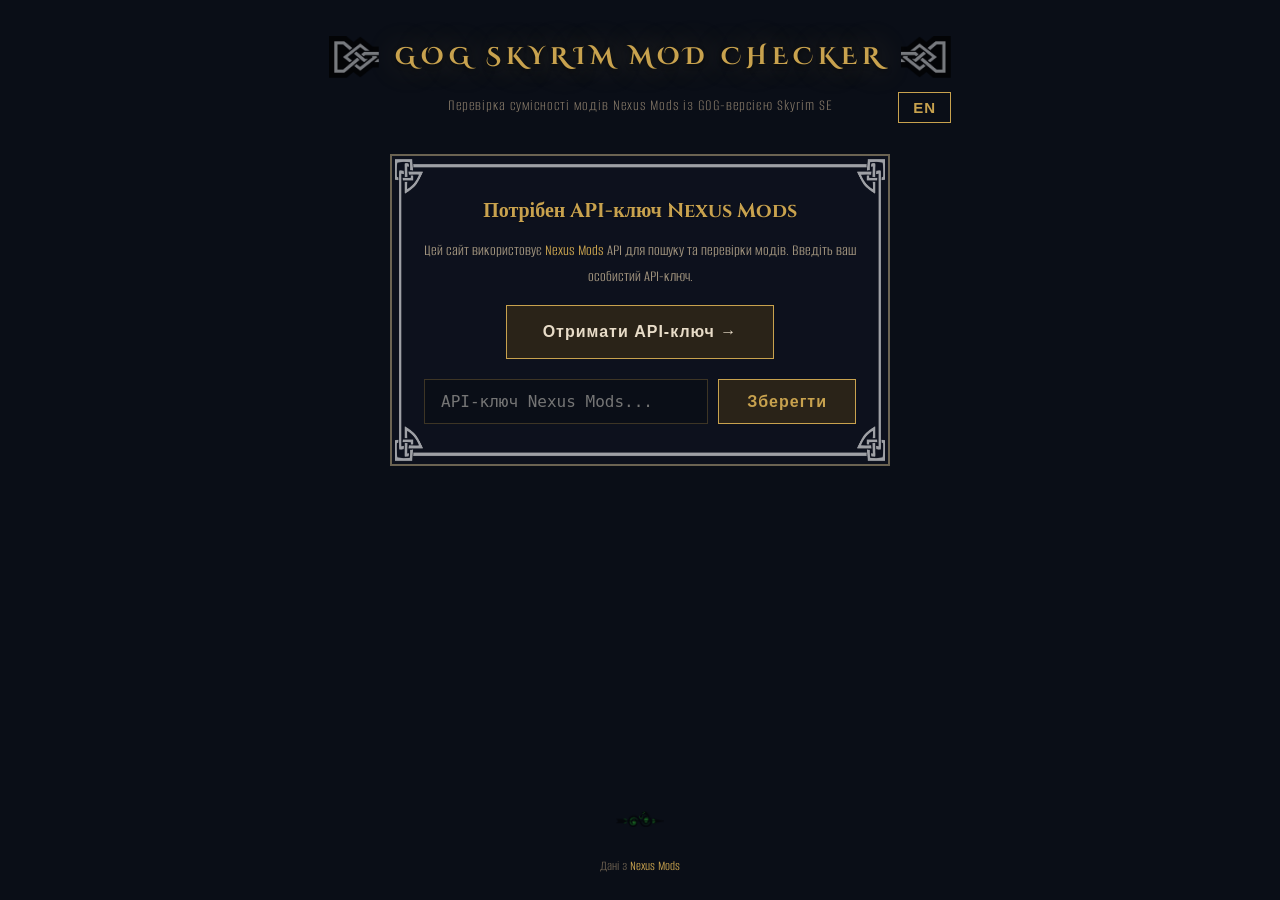
==== commit 06324b72: "Update index.html" ====
--- a/index.html
+++ b/index.html
@@ -4,9 +4,10 @@
   <meta charset="UTF-8">
   <meta name="viewport" content="width=device-width, initial-scale=1.0">
   <title>GOG Skyrim Mod Checker</title>
+  <link rel="icon" href="assets/favicon.png" type="image/png">
   <link rel="preconnect" href="https://fonts.googleapis.com">
   <link rel="preconnect" href="https://fonts.gstatic.com" crossorigin>
-  <link href="https://fonts.googleapis.com/css2?family=Alumni+Sans:wght@300;400;600;700&family=Cinzel+Decorative:wght@400;700&family=Cinzel:wght@400;600;700&display=swap" rel="stylesheet">
+  <link href="https://fonts.googleapis.com/css2?family=Alumni+Sans:wght@300;400;600;700&family=Cinzel+Decorative:wght@400;700&family=Cinzel:wght@400;600;700&family=Google+Sans:wght@400;500;700&display=swap" rel="stylesheet">
   <link rel="stylesheet" href="style.css">
 </head>
 <body>
--- a/style.css
+++ b/style.css
@@ -5,16 +5,19 @@
 }
 
 body {
-  font-family: 'Inter', 'Segoe UI', sans-serif;
+  cursor: url('assets/cursor.png') 0 0, auto;
+  font-family: 'Google Sans', 'Alumni Sans', 'Segoe UI', sans-serif;
   background: #0a0e17;
   color: #e8dcc8;
   min-height: 100vh;
   display: flex;
   flex-direction: column;
+  font-size: 18px;
+  line-height: 1.5;
 }
 
 .container {
-  max-width: 860px;
+  max-width: 700px;
   margin: 0 auto;
   padding: 32px 20px;
   flex: 1;
@@ -28,7 +31,7 @@
 
 .lang-switch {
   position: absolute;
-  top: 0;
+  top: 60px;
   right: 0;
   z-index: 10;
 }
@@ -37,11 +40,11 @@
   background: transparent;
   border: 1px solid #c8a24e;
   color: #c8a24e;
-  font-family: 'Inter', sans-serif;
-  font-size: 14px;
+  font-family: 'Google Sans', sans-serif;
+  font-size: 15px;
   font-weight: 700;
   padding: 6px 14px;
-  cursor: pointer;
+  cursor: url('assets/cursor.png') 0 0, pointer;
   transition: all 0.2s;
   letter-spacing: 1px;
 }
@@ -60,8 +63,8 @@
 }
 
 .divider-ornate {
-  width: 80px;
-  height: 80px;
+  width: 50px;
+  height: 50px;
   background-size: contain;
   background-repeat: no-repeat;
   background-position: center;
@@ -88,7 +91,7 @@
 
 .subtitle {
   color: #8b7d6b;
-  font-size: 15px;
+  font-size: 16px;
   font-weight: 300;
   letter-spacing: 1px;
 }
@@ -96,26 +99,44 @@
 .key-box {
   text-align: center;
   padding: 40px 32px;
-  background: linear-gradient(135deg, #141a2a 0%, #1a2035 50%, #141a2a 100%);
-  border: 2px solid #3d3525;
-  border-image: linear-gradient(135deg, #c8a24e, #8b7355, #c8a24e) 1;
-  max-width: 560px;
+  background: rgba(14, 18, 30, 0.92);
+  border: 2px solid #6b6352;
+  max-width: 500px;
   margin: 0 auto;
+  position: relative;
+  overflow: hidden;
+}
+
+.key-box::before {
+  content: '';
+  position: absolute;
+  top: 0;
+  left: 0;
+  right: 0;
+  bottom: 0;
+  background: url('assets/boxes/card-empty.png') no-repeat center;
+  background-size: 100% 100%;
+  mix-blend-mode: screen;
+  pointer-events: none;
 }
 
 .key-box h2 {
   font-family: 'Cinzel', serif;
-  font-size: 18px;
+  font-size: 20px;
   color: #c8a24e;
   margin-bottom: 12px;
   text-shadow: 0 1px 2px rgba(0,0,0,0.3);
+  position: relative;
+  z-index: 1;
 }
 
 .key-box p {
-  font-size: 14px;
+  font-size: 16px;
   color: #a0937d;
   line-height: 1.6;
   margin-bottom: 16px;
+  position: relative;
+  z-index: 1;
 }
 
 .key-box a {
@@ -127,26 +148,29 @@
   display: inline-block;
   margin-bottom: 20px;
   padding: 14px 36px;
-  background: linear-gradient(180deg, #2a2318 0%, #1a1510 100%);
+  background: #2a2318;
   border: 1px solid #c8a24e;
   color: #e8dcc8 !important;
-  font-family: 'Inter', sans-serif;
-  font-size: 14px;
+  font-family: 'Google Sans', sans-serif;
+  font-size: 16px;
   font-weight: 700;
   text-decoration: none;
   transition: all 0.2s;
-  text-shadow: 0 1px 2px rgba(0,0,0,0.5);
   letter-spacing: 1px;
+  position: relative;
+  z-index: 1;
 }
 
 .key-link:hover {
-  background: linear-gradient(180deg, #c8a24e 0%, #a08030 100%);
+  background: #c8a24e;
   color: #0a0e17 !important;
 }
 
 .key-input-row {
   display: flex;
   gap: 10px;
+  position: relative;
+  z-index: 1;
 }
 
 .key-input-row input {
@@ -155,8 +179,8 @@
   border: 1px solid #3d3525;
   background: #0a0e17;
   color: #e8dcc8;
-  font-family: 'Inter', monospace;
-  font-size: 14px;
+  font-family: 'Google Sans', monospace;
+  font-size: 16px;
   outline: none;
   transition: border-color 0.2s;
 }
@@ -169,19 +193,19 @@
 .key-input-row button {
   padding: 12px 28px;
   border: 1px solid #c8a24e;
-  background: linear-gradient(180deg, #2a2318 0%, #1a1510 100%);
-  color: #c8a24e;
-  font-family: 'Inter', sans-serif;
-  font-size: 14px;
-  font-weight: 700;
-  cursor: pointer;
+  background: #2a2318;
+  color: #c8a24e;
+  font-family: 'Google Sans', sans-serif;
+  font-size: 16px;
+  font-weight: 700;
+  cursor: url('assets/cursor.png') 0 0, pointer;
   transition: all 0.2s;
   white-space: nowrap;
   letter-spacing: 1px;
 }
 
 .key-input-row button:hover {
-  background: linear-gradient(180deg, #c8a24e 0%, #a08030 100%);
+  background: #c8a24e;
   color: #0a0e17;
 }
 
@@ -191,13 +215,12 @@
   background: rgba(220, 53, 69, 0.1);
   border: 1px solid rgba(220, 53, 69, 0.3);
   color: #e74c3c;
-  font-size: 13px;
-}
-
+  font-size: 15px;
+}
 
 .key-info {
   text-align: center;
-  font-size: 13px;
+  font-size: 15px;
   color: #8b7d6b;
   margin-bottom: 20px;
 }
@@ -206,10 +229,10 @@
   background: none;
   border: none;
   color: #c8a24e;
-  cursor: pointer;
-  font-size: 13px;
+  cursor: url('assets/cursor.png') 0 0, pointer;
+  font-size: 15px;
   text-decoration: underline;
-  font-family: 'Inter', sans-serif;
+  font-family: 'Google Sans', sans-serif;
 }
 
 .key-info button:hover {
@@ -228,8 +251,8 @@
   border: 1px solid #3d3525;
   background: #0a0e17;
   color: #e8dcc8;
-  font-family: 'Inter', sans-serif;
-  font-size: 16px;
+  font-family: 'Google Sans', sans-serif;
+  font-size: 18px;
   outline: none;
   transition: border-color 0.2s, box-shadow 0.2s;
 }
@@ -246,12 +269,12 @@
 .search-box button {
   padding: 14px 36px;
   border: 1px solid #c8a24e;
-  background: linear-gradient(180deg, #2a2318 0%, #1a1510 100%);
-  color: #c8a24e;
-  font-family: 'Inter', sans-serif;
-  font-size: 16px;
-  font-weight: 700;
-  cursor: pointer;
+  background: #2a2318;
+  color: #c8a24e;
+  font-family: 'Google Sans', sans-serif;
+  font-size: 18px;
+  font-weight: 700;
+  cursor: url('assets/cursor.png') 0 0, pointer;
   transition: all 0.2s;
   white-space: nowrap;
   letter-spacing: 2px;
@@ -259,7 +282,7 @@
 }
 
 .search-box button:hover {
-  background: linear-gradient(180deg, #c8a24e 0%, #a08030 100%);
+  background: #c8a24e;
   color: #0a0e17;
 }
 
@@ -271,10 +294,10 @@
 }
 
 .mod-card {
-  background: linear-gradient(135deg, #141a2a 0%, #1a2035 50%, #141a2a 100%);
-  border: 1px solid #3d3525;
-  padding: 16px 20px;
-  margin-bottom: 12px;
+  background: rgba(14, 18, 30, 0.92);
+  border: none;
+  padding: 18px 22px;
+  margin-bottom: 14px;
   display: flex;
   gap: 16px;
   transition: all 0.3s;
@@ -290,14 +313,14 @@
   right: 0;
   bottom: 0;
   background: url('assets/boxes/card-empty.png') no-repeat center;
-  background-size: cover;
-  opacity: 0.15;
+  background-size: 100% 100%;
+  mix-blend-mode: screen;
   pointer-events: none;
 }
 
 .mod-card:hover {
   border-color: #c8a24e;
-  box-shadow: 0 0 20px rgba(200, 162, 78, 0.15);
+  box-shadow: 0 0 25px rgba(200, 162, 78, 0.2);
 }
 
 .mod-card.card-yes {
@@ -335,7 +358,7 @@
   height: 56px;
   border-radius: 4px;
   border: 2px solid #c8a24e;
-  background: linear-gradient(135deg, #1a2035 0%, #0a0e17 100%);
+  background: #1a2035;
   display: flex;
   align-items: center;
   justify-content: center;
@@ -351,7 +374,7 @@
 }
 
 .mod-name {
-  font-size: 17px;
+  font-size: 19px;
   font-weight: 700;
   color: #e8dcc8;
   margin-bottom: 4px;
@@ -369,15 +392,15 @@
 }
 
 .mod-meta {
-  font-size: 13px;
+  font-size: 15px;
   color: #8b7d6b;
   margin-bottom: 6px;
 }
 
 .mod-summary {
-  font-size: 13px;
+  font-size: 15px;
   color: #6b5f4f;
-  line-height: 1.4;
+  line-height: 1.5;
   display: -webkit-box;
   -webkit-line-clamp: 2;
   -webkit-box-orient: vertical;
@@ -385,9 +408,9 @@
 }
 
 .compat-reason {
-  font-size: 12px;
+  font-size: 14px;
   margin-top: 8px;
-  padding: 4px 12px;
+  padding: 5px 14px;
   display: inline-block;
   font-weight: 700;
   letter-spacing: 0.5px;
@@ -419,15 +442,12 @@
 }
 
 .mod-tags {
-  display: flex;
-  flex-wrap: wrap;
-  gap: 4px;
-  margin-top: 8px;
+  display: none;
 }
 
 .tag {
-  font-size: 11px;
-  padding: 2px 8px;
+  font-size: 13px;
+  padding: 2px 10px;
   background: #2a2318;
   border: 1px solid #3d3525;
   color: #a0937d;
@@ -435,13 +455,13 @@
 }
 
 .mod-notes {
-  margin-top: 6px;
+  margin-top: 8px;
 }
 
 .note {
-  font-size: 12px;
+  font-size: 14px;
   color: #8b7d6b;
-  line-height: 1.5;
+  line-height: 1.6;
 }
 
 .note:first-letter {
@@ -463,7 +483,6 @@
   background-size: contain;
 }
 
-
 .empty-state {
   text-align: center;
   padding: 60px 20px;
@@ -472,11 +491,10 @@
 
 .empty-state h2 {
   font-family: 'Cinzel', serif;
-  font-size: 20px;
+  font-size: 22px;
   margin-bottom: 8px;
   color: #8b7d6b;
 }
-
 
 .hidden {
   display: none !important;
@@ -488,14 +506,14 @@
   padding: 12px 16px;
   color: #e74c3c;
   margin-top: 12px;
-}
-
+  font-size: 16px;
+}
 
 footer {
   text-align: center;
   padding: 24px 20px;
   color: #6b5f4f;
-  font-size: 12px;
+  font-size: 14px;
 }
 
 .footer-divider {
@@ -534,7 +552,6 @@
   background: linear-gradient(180deg, #c8a24e 0%, #a08030 100%);
 }
 
-
 ::selection {
   background: #c8a24e;
   color: #0a0e17;
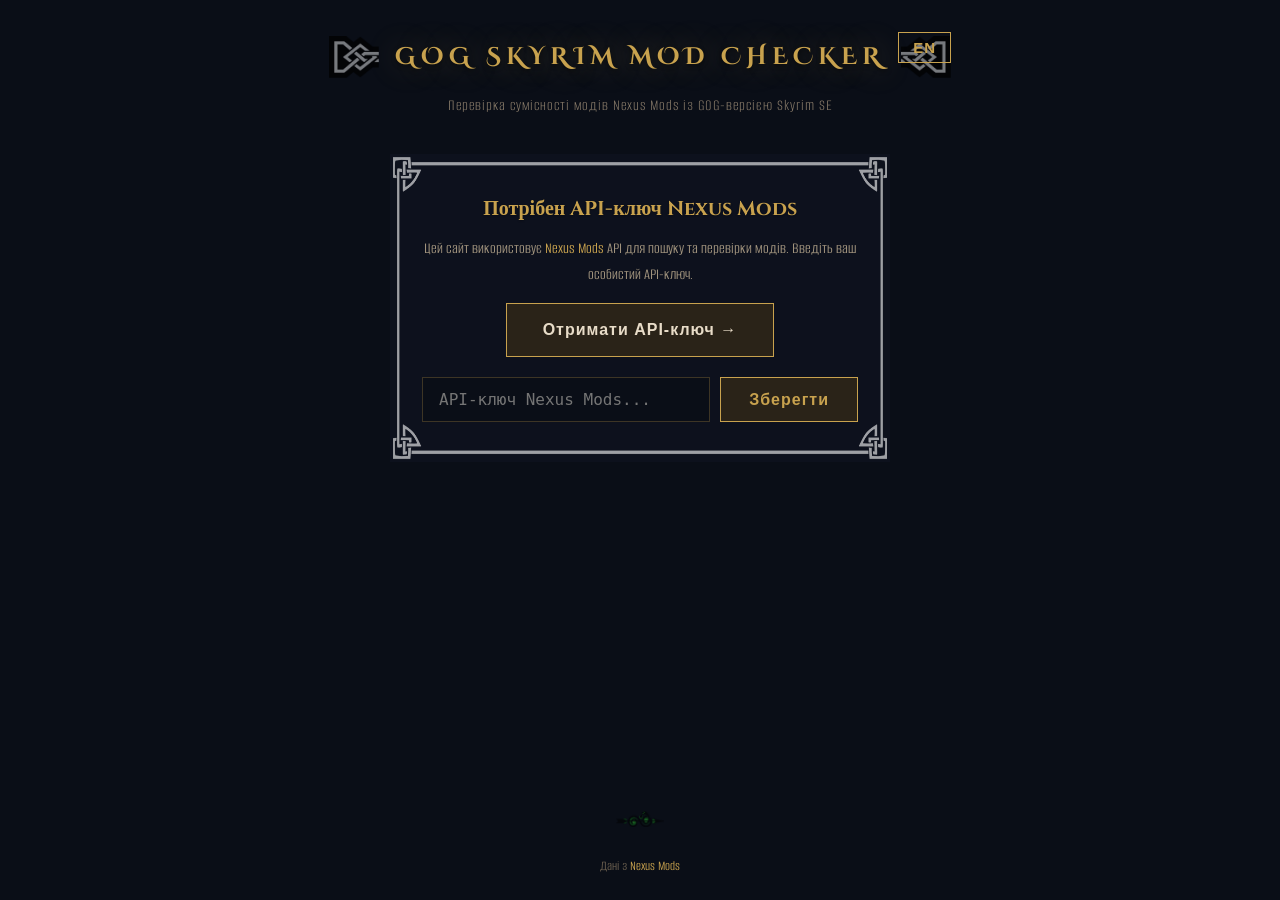
==== commit 9f7dfede: "Update index.html" ====
--- a/index.html
+++ b/index.html
@@ -13,13 +13,13 @@
 <body>
   <div class="container">
     <header>
-      <div class="lang-switch">
-        <button id="langBtn" title="Switch language">UA</button>
-      </div>
       <div class="logo-area">
         <div class="divider-ornate left"></div>
         <h1 id="mainTitle">GOG Skyrim Mod Checker</h1>
         <div class="divider-ornate right"></div>
+        <div class="lang-switch">
+          <button id="langBtn" title="Switch language">UA</button>
+        </div>
       </div>
       <p class="subtitle" id="mainSubtitle">Перевірка сумісності модів Nexus Mods із GOG-версією Skyrim SE</p>
     </header>
--- a/style.css
+++ b/style.css
@@ -17,7 +17,7 @@
 }
 
 .container {
-  max-width: 700px;
+  max-width: 800px;
   margin: 0 auto;
   padding: 32px 20px;
   flex: 1;
@@ -31,7 +31,7 @@
 
 .lang-switch {
   position: absolute;
-  top: 60px;
+  top: 0;
   right: 0;
   z-index: 10;
 }
@@ -100,7 +100,7 @@
   text-align: center;
   padding: 40px 32px;
   background: rgba(14, 18, 30, 0.92);
-  border: 2px solid #6b6352;
+  border: none;
   max-width: 500px;
   margin: 0 auto;
   position: relative;
@@ -296,9 +296,10 @@
 .mod-card {
   background: rgba(14, 18, 30, 0.92);
   border: none;
-  padding: 18px 22px;
-  margin-bottom: 14px;
+  padding: 24px 28px;
+  margin-bottom: 16px;
   display: flex;
+  align-items: stretch;
   gap: 16px;
   transition: all 0.3s;
   position: relative;
@@ -319,50 +320,35 @@
 }
 
 .mod-card:hover {
-  border-color: #c8a24e;
   box-shadow: 0 0 25px rgba(200, 162, 78, 0.2);
-}
-
-.mod-card.card-yes {
-  border-left: 3px solid #2ecc71;
-}
-
-.mod-card.card-maybe {
-  border-left: 3px solid #f39c12;
-}
-
-.mod-card.card-no {
-  border-left: 3px solid #e74c3c;
-}
-
-.mod-card.card-unknown {
-  border-left: 3px solid #7f8c8d;
 }
 
 .card-left {
   flex-shrink: 0;
   position: relative;
   z-index: 1;
+  align-self: stretch;
 }
 
 .mod-thumb {
-  width: 56px;
-  height: 56px;
+  width: 180px;
+  height: 100%;
   border-radius: 4px;
   border: 2px solid #c8a24e;
   object-fit: cover;
 }
 
 .mod-thumb-fallback {
-  width: 56px;
-  height: 56px;
+  width: 180px;
+  height: 100%;
+  min-height: 200px;
   border-radius: 4px;
   border: 2px solid #c8a24e;
   background: #1a2035;
   display: flex;
   align-items: center;
   justify-content: center;
-  font-size: 22px;
+  font-size: 48px;
   color: #c8a24e;
 }
 
@@ -374,47 +360,48 @@
 }
 
 .mod-name {
-  font-size: 19px;
-  font-weight: 700;
+  font-family: 'Cinzel', serif;
+  font-size: 22px;
+  font-weight: 700;
+  color: #c8a24e;
+  margin-bottom: 4px;
+  text-shadow: 0 1px 3px rgba(0,0,0,0.4);
+}
+
+.mod-name a {
+  color: #c8a24e;
+  text-decoration: none;
+  transition: all 0.2s;
+}
+
+.mod-name a:hover {
   color: #e8dcc8;
-  margin-bottom: 4px;
-}
-
-.mod-name a {
-  color: inherit;
-  text-decoration: none;
-  transition: color 0.2s;
-}
-
-.mod-name a:hover {
-  color: #c8a24e;
-  text-shadow: 0 0 10px rgba(200, 162, 78, 0.3);
+  text-shadow: 0 0 15px rgba(200, 162, 78, 0.5);
 }
 
 .mod-meta {
-  font-size: 15px;
+  font-size: 17px;
   color: #8b7d6b;
-  margin-bottom: 6px;
+  margin-bottom: 12px;
 }
 
 .mod-summary {
-  font-size: 15px;
-  color: #6b5f4f;
-  line-height: 1.5;
+  font-size: 16px;
+  color: #9a8e7c;
+  line-height: 1.6;
   display: -webkit-box;
-  -webkit-line-clamp: 2;
+  -webkit-line-clamp: 3;
   -webkit-box-orient: vertical;
   overflow: hidden;
 }
 
 .compat-reason {
-  font-size: 14px;
-  margin-top: 8px;
-  padding: 5px 14px;
+  font-size: 16px;
+  margin-top: 12px;
+  padding: 8px 20px;
   display: inline-block;
   font-weight: 700;
   letter-spacing: 0.5px;
-  text-transform: uppercase;
 }
 
 .compat-reason.yes {
@@ -439,10 +426,6 @@
   background: rgba(127, 140, 141, 0.15);
   color: #95a5a6;
   border: 1px solid rgba(127, 140, 141, 0.3);
-}
-
-.mod-tags {
-  display: none;
 }
 
 .tag {
@@ -455,12 +438,12 @@
 }
 
 .mod-notes {
-  margin-top: 8px;
+  margin-top: 10px;
 }
 
 .note {
-  font-size: 14px;
-  color: #8b7d6b;
+  font-size: 15px;
+  color: #a0937d;
   line-height: 1.6;
 }
 
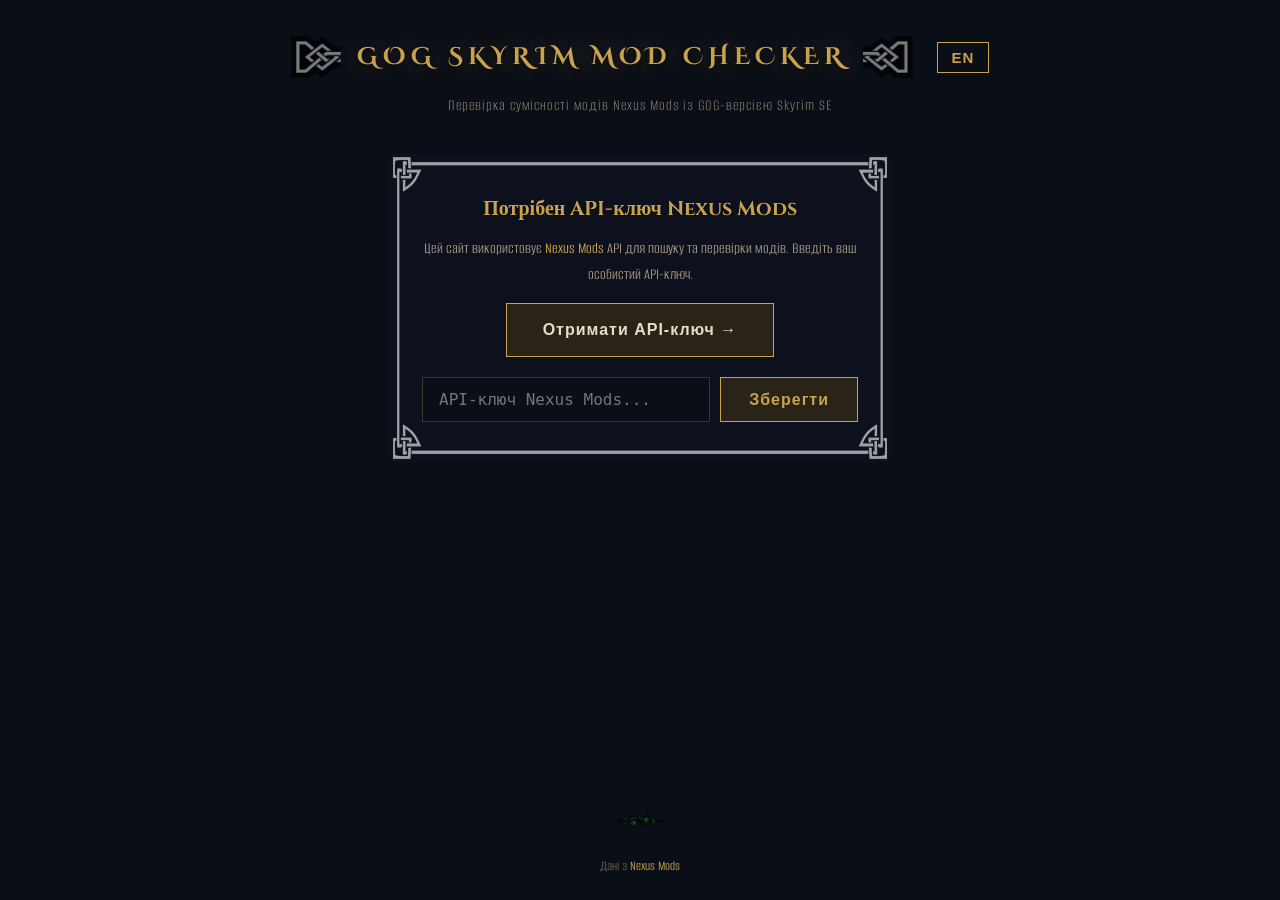
==== commit b83e3c2b: "Update index.html" ====
--- a/index.html
+++ b/index.html
@@ -51,6 +51,13 @@
         <input type="text" id="searchInput" placeholder="Назва мода або Nexus ID..." autofocus>
         <button id="searchBtn">Перевірити</button>
       </div>
+      <div class="version-row">
+        <label id="versionLabel" for="versionSelect">Версія Skyrim SE (GOG):</label>
+        <select id="versionSelect">
+          <option value="1.6.1179">1.6.1179 (поточна)</option>
+          <option value="1.6.659">1.6.659 (стара)</option>
+        </select>
+      </div>
       <div id="results"></div>
       <div id="error" class="hidden"></div>
     </div>
--- a/style.css
+++ b/style.css
@@ -30,10 +30,8 @@
 }
 
 .lang-switch {
-  position: absolute;
-  top: 0;
-  right: 0;
-  z-index: 10;
+  flex-shrink: 0;
+  margin-left: 8px;
 }
 
 .lang-switch button {
@@ -293,6 +291,35 @@
   cursor: not-allowed;
 }
 
+.version-row {
+  display: flex;
+  align-items: center;
+  gap: 10px;
+  margin-bottom: 24px;
+}
+
+.version-row label {
+  font-size: 15px;
+  color: #8b7d6b;
+  white-space: nowrap;
+}
+
+.version-row select {
+  padding: 8px 14px;
+  border: 1px solid #3d3525;
+  background: #0a0e17;
+  color: #e8dcc8;
+  font-family: 'Google Sans', sans-serif;
+  font-size: 15px;
+  cursor: url('assets/cursor.png') 0 0, pointer;
+  outline: none;
+  transition: border-color 0.2s;
+}
+
+.version-row select:focus {
+  border-color: #c8a24e;
+}
+
 .mod-card {
   background: rgba(14, 18, 30, 0.92);
   border: none;
@@ -399,9 +426,115 @@
   font-size: 16px;
   margin-top: 12px;
   padding: 8px 20px;
-  display: inline-block;
+  display: inline-flex;
+  align-items: center;
+  gap: 8px;
   font-weight: 700;
   letter-spacing: 0.5px;
+  cursor: pointer;
+  transition: opacity 0.2s;
+  user-select: none;
+}
+
+.compat-reason:hover {
+  opacity: 0.85;
+}
+
+.compat-expand-hint {
+  font-size: 10px;
+  transition: transform 0.2s;
+}
+
+.mod-card.show-details .compat-expand-hint {
+  transform: rotate(180deg);
+}
+
+.compat-details {
+  display: none;
+  margin-top: 10px;
+  padding: 12px 16px;
+  background: rgba(0, 0, 0, 0.25);
+  border-left: 2px solid #6b6352;
+}
+
+.mod-card.show-details .compat-details {
+  display: block;
+}
+
+.compat-detail-reason {
+  font-size: 15px;
+  color: #c8a24e;
+  margin-bottom: 8px;
+  font-weight: 600;
+}
+
+.compat-evidence {
+  display: flex;
+  flex-direction: column;
+  gap: 4px;
+  margin-bottom: 8px;
+}
+
+.compat-evidence-item {
+  font-size: 14px;
+  color: #c8a24e;
+  line-height: 1.5;
+}
+
+.compat-notes {
+  display: flex;
+  flex-direction: column;
+  gap: 4px;
+}
+
+.compat-note {
+  font-size: 14px;
+  color: #a0937d;
+  line-height: 1.5;
+}
+
+.compat-note:first-letter {
+  text-transform: uppercase;
+}
+
+.vote-section {
+  margin-top: 10px;
+  position: relative;
+  z-index: 1;
+}
+
+.vote-buttons {
+  display: flex;
+  gap: 8px;
+}
+
+.vote-btn {
+  display: inline-flex;
+  align-items: center;
+  gap: 6px;
+  padding: 6px 14px;
+  border: 1px solid #3d3525;
+  background: rgba(20, 20, 20, 0.6);
+  color: #a0937d;
+  font-family: 'Google Sans', sans-serif;
+  font-size: 14px;
+  cursor: url('assets/cursor.png') 0 0, pointer;
+  transition: all 0.2s;
+}
+
+.vote-btn:hover {
+  border-color: #c8a24e;
+  color: #e8dcc8;
+}
+
+.vote-btn.vote-active {
+  border-color: #c8a24e;
+  background: rgba(200, 162, 78, 0.15);
+  color: #c8a24e;
+}
+
+.vote-count {
+  font-weight: 700;
 }
 
 .compat-reason.yes {
@@ -437,20 +570,6 @@
   white-space: nowrap;
 }
 
-.mod-notes {
-  margin-top: 10px;
-}
-
-.note {
-  font-size: 15px;
-  color: #a0937d;
-  line-height: 1.6;
-}
-
-.note:first-letter {
-  text-transform: uppercase;
-}
-
 .spinner {
   text-align: center;
   padding: 40px;
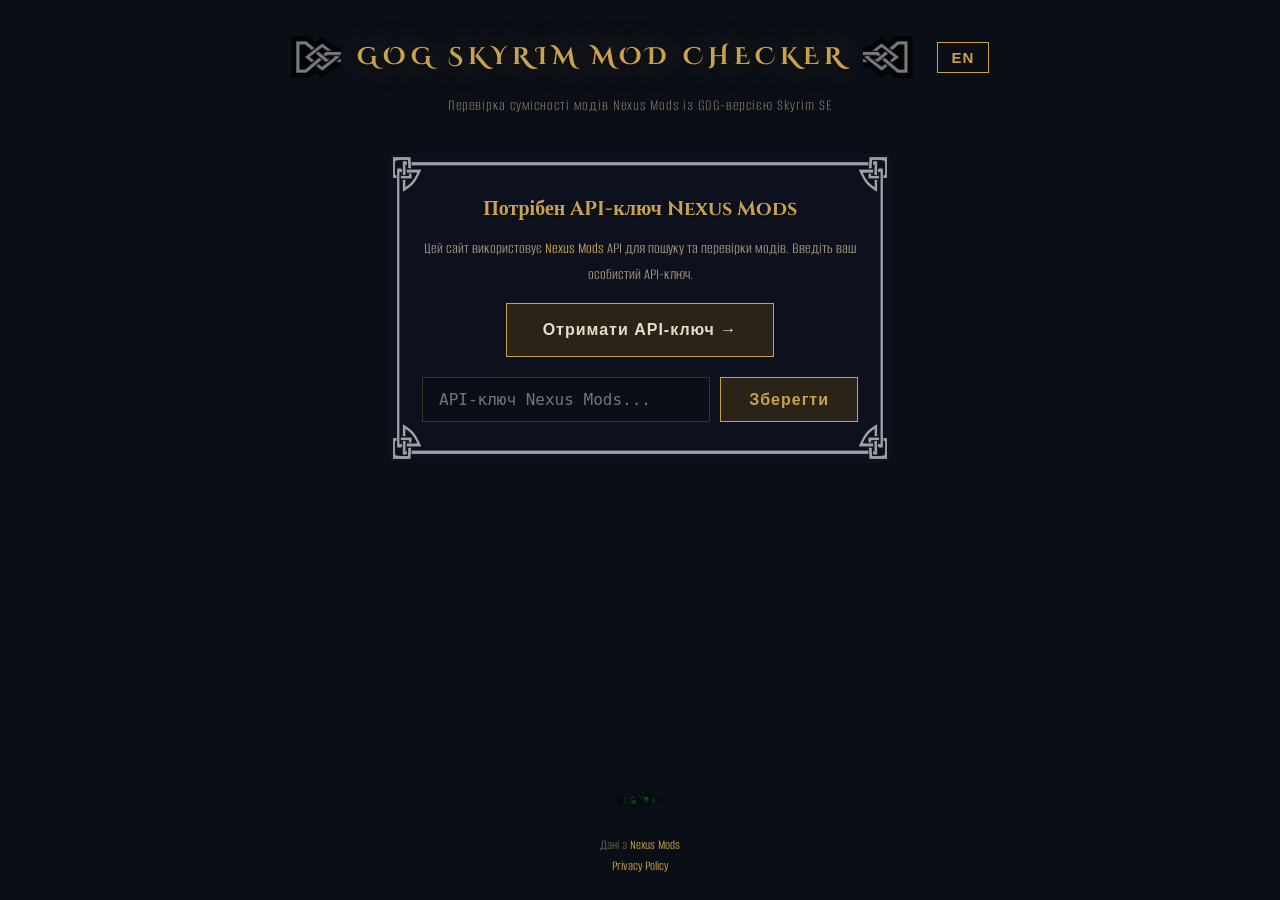
==== commit 07d29721: "Update index.html" ====
--- a/index.html
+++ b/index.html
@@ -66,6 +66,7 @@
   <footer>
     <div class="footer-divider"></div>
     <p id="footerText">Дані з <a href="https://www.nexusmods.com/skyrimspecialedition" target="_blank">Nexus Mods</a></p>
+    <p class="footer-links"><a href="privacy.html">Privacy Policy</a></p>
   </footer>
 
   <script src="script.js"></script>
